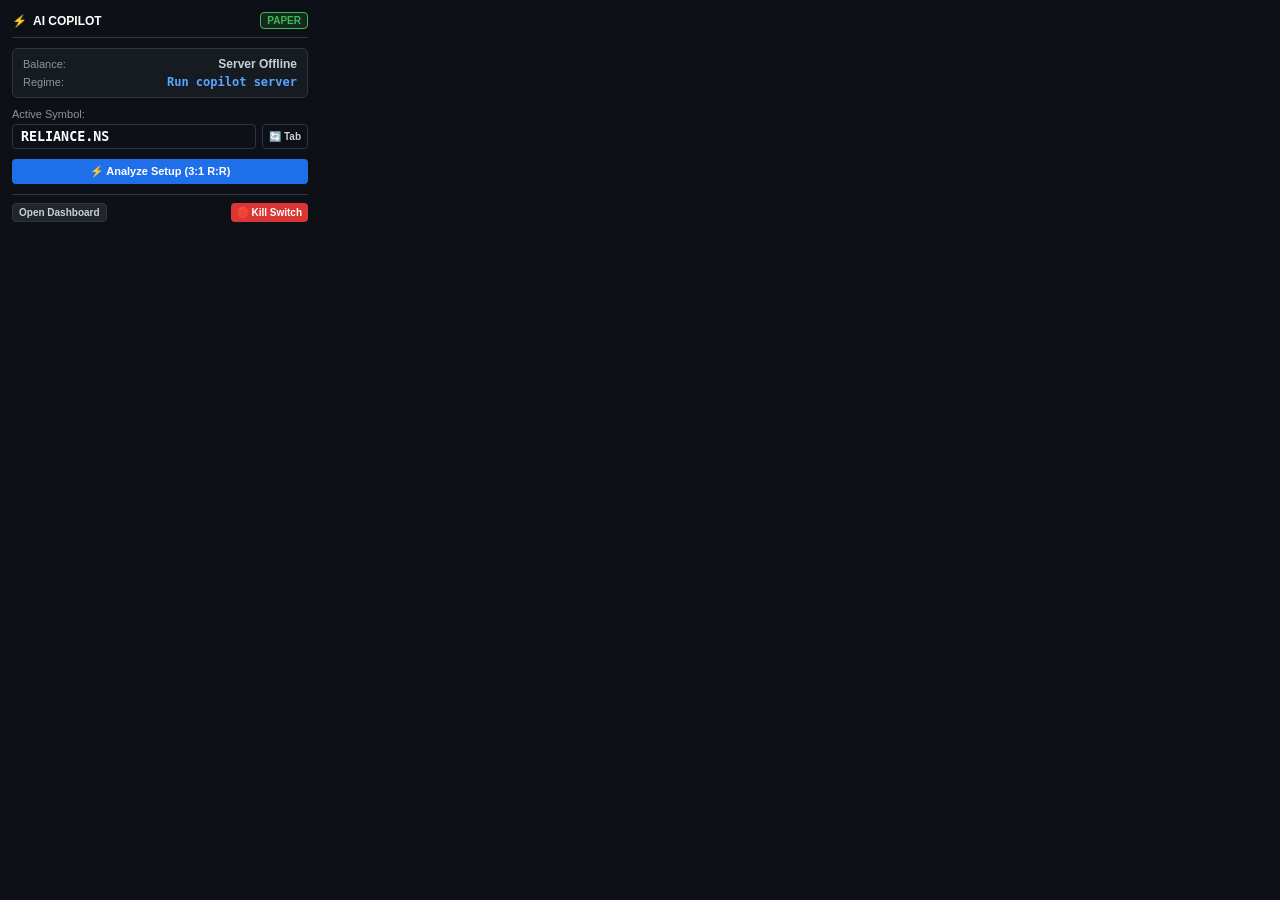
==== extension/popup.html @ 914ae97c "feat(copilot): implement AI trading copilot with 3:1 net R:R, regime engine, web dashboard, extensio" ====
<!DOCTYPE html>
<html lang="en">
<head>
  <meta charset="UTF-8">
  <title>AI Trading Copilot</title>
  <link rel="stylesheet" href="popup.css">
</head>
<body class="popup-body">
  <div class="header">
    <div class="logo">
      <span class="logo-icon">⚡</span>
      <span class="title">AI COPILOT</span>
    </div>
    <span class="badge" id="modeBadge">PAPER</span>
  </div>

  <div class="status-card">
    <div class="metric-row">
      <span class="label">Balance:</span>
      <strong id="balanceVal">₹100,000.00</strong>
    </div>
    <div class="metric-row">
      <span class="label">Regime:</span>
      <span id="regimeVal" class="regime-text">DETECTING...</span>
    </div>
  </div>

  <div class="symbol-box">
    <span class="label">Active Symbol:</span>
    <div class="symbol-input-group">
      <input type="text" id="symbolInput" value="RELIANCE.NS" class="symbol-input">
      <button id="btnSyncTab" class="btn btn-sm btn-outline" title="Sync from TradingView Tab">🔄 Tab</button>
    </div>
  </div>

  <div class="actions">
    <button id="btnAnalyze" class="btn btn-primary btn-block">⚡ Analyze Setup (3:1 R:R)</button>
  </div>

  <div id="signalContainer" class="ticket-card" style="display: none;">
    <div class="ticket-header">
      <span class="badge" id="decisionBadge">TRADE</span>
      <span id="strategyName" class="strategy-label">TrendFollowing</span>
    </div>
    <div class="ticket-details">
      <div class="detail-row"><span>Entry:</span> <strong id="tEntry">₹0.00</strong></div>
      <div class="detail-row"><span>Stop Loss:</span> <strong id="tSL" class="text-danger">₹0.00</strong></div>
      <div class="detail-row"><span>Take Profit:</span> <strong id="tTP" class="text-success">₹0.00</strong></div>
      <div class="detail-row"><span>Net R:R:</span> <strong id="tRR" class="text-accent">3.20 R</strong></div>
      <div class="detail-row"><span>Quantity:</span> <strong id="tQty">0</strong></div>
    </div>
    <div id="reasonsBox" class="reasons-box" style="display: none;"></div>
    <button id="btnExecute" class="btn btn-success btn-block" style="margin-top: 8px;">🚀 Execute Order</button>
  </div>

  <div class="footer-actions">
    <a href="http://127.0.0.1:8765/" target="_blank" class="btn btn-secondary btn-sm">Open Dashboard</a>
    <button id="btnEmergencyStop" class="btn btn-danger btn-sm">🛑 Kill Switch</button>
  </div>

  <script src="popup.js"></script>
</body>
</html>
---- extension/popup.css ----
/* Companion Browser Extension Popup Stylesheet */
:root {
  --bg-dark: #0d1117;
  --bg-card: #161b22;
  --border: #30363d;
  --text: #c9d1d9;
  --text-white: #ffffff;
  --accent: #58a6ff;
  --green: #3fb950;
  --red: #f85149;
  --yellow: #d29922;
  --font-mono: "SF Mono", Consolas, Menlo, monospace;
}

* { box-sizing: border-box; margin: 0; padding: 0; }

body.popup-body {
  width: 320px;
  background-color: var(--bg-dark);
  color: var(--text);
  font-family: -apple-system, BlinkMacSystemFont, "Segoe UI", Roboto, sans-serif;
  font-size: 12px;
  padding: 12px;
  display: flex;
  flex-direction: column;
  gap: 10px;
}

.header {
  display: flex;
  align-items: center;
  justify-content: space-between;
  border-bottom: 1px solid var(--border);
  padding-bottom: 8px;
}

.logo {
  display: flex;
  align-items: center;
  gap: 6px;
  font-weight: 700;
  color: var(--text-white);
}

.badge {
  font-size: 10px;
  font-weight: 700;
  padding: 2px 6px;
  border-radius: 4px;
  background-color: rgba(63, 185, 80, 0.15);
  border: 1px solid var(--green);
  color: var(--green);
}

.status-card {
  background-color: var(--bg-card);
  border: 1px solid var(--border);
  border-radius: 6px;
  padding: 8px 10px;
  display: flex;
  flex-direction: column;
  gap: 4px;
}

.metric-row {
  display: flex;
  justify-content: space-between;
  align-items: center;
}

.label {
  color: #8b949e;
  font-size: 11px;
}

.regime-text {
  font-family: var(--font-mono);
  font-weight: 600;
  color: var(--accent);
}

.symbol-box {
  display: flex;
  flex-direction: column;
  gap: 4px;
}

.symbol-input-group {
  display: flex;
  gap: 6px;
}

.symbol-input {
  flex: 1;
  background-color: #0d1117;
  border: 1px solid var(--border);
  border-radius: 4px;
  padding: 4px 8px;
  color: var(--text-white);
  font-family: var(--font-mono);
  font-weight: 700;
}

.btn {
  border: none;
  border-radius: 4px;
  padding: 6px 10px;
  font-size: 11px;
  font-weight: 600;
  cursor: pointer;
  display: inline-flex;
  align-items: center;
  justify-content: center;
  gap: 4px;
  text-decoration: none;
}

.btn-primary { background-color: #1f6feb; color: #ffffff; }
.btn-primary:hover { background-color: #388bfd; }

.btn-secondary { background-color: #21262d; color: var(--text); border: 1px solid var(--border); }
.btn-secondary:hover { background-color: #30363d; }

.btn-success { background-color: #238636; color: #ffffff; }
.btn-success:hover { background-color: #2ea043; }

.btn-danger { background-color: #da3633; color: #ffffff; }
.btn-danger:hover { background-color: #f85149; }

.btn-outline { background: transparent; border: 1px solid var(--border); color: var(--text); }

.btn-sm { padding: 3px 6px; font-size: 10px; }
.btn-block { width: 100%; }

.ticket-card {
  background-color: var(--bg-card);
  border: 1px solid var(--border);
  border-radius: 6px;
  padding: 8px 10px;
  display: flex;
  flex-direction: column;
  gap: 6px;
}

.ticket-header {
  display: flex;
  justify-content: space-between;
  align-items: center;
}

.strategy-label {
  font-size: 10px;
  color: #d2a8ff;
  font-family: var(--font-mono);
}

.ticket-details {
  display: flex;
  flex-direction: column;
  gap: 2px;
  font-family: var(--font-mono);
  font-size: 11px;
}

.detail-row {
  display: flex;
  justify-content: space-between;
}

.reasons-box {
  background-color: rgba(210, 153, 34, 0.1);
  border-left: 2px solid var(--yellow);
  padding: 4px 6px;
  font-size: 10px;
  color: var(--yellow);
}

.footer-actions {
  display: flex;
  justify-content: space-between;
  border-top: 1px solid var(--border);
  padding-top: 8px;
}

.text-success { color: var(--green); }
.text-danger { color: var(--red); }
.text-accent { color: var(--accent); }
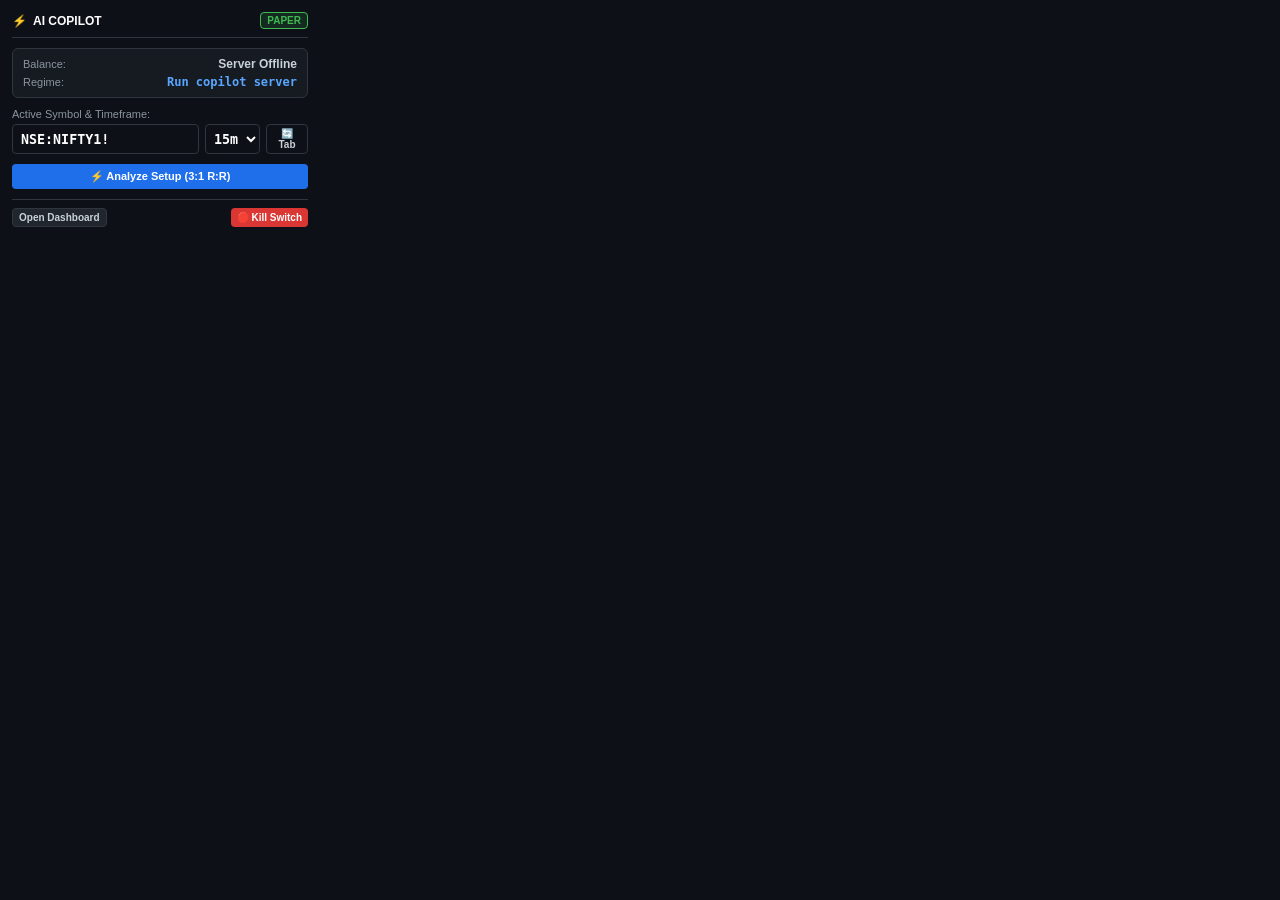
==== commit 09db9673: "Inject visible TradingView in-page Copilot panel with active chart detection and NIFTY 15m support" ====
--- a/extension/popup.html
+++ b/extension/popup.html
@@ -26,11 +26,20 @@
   </div>
 
   <div class="symbol-box">
-    <span class="label">Active Symbol:</span>
+    <span class="label">Active Symbol & Timeframe:</span>
     <div class="symbol-input-group">
-      <input type="text" id="symbolInput" value="RELIANCE.NS" class="symbol-input">
+      <input type="text" id="symbolInput" value="NSE:NIFTY1!" class="symbol-input">
+      <select id="intervalSelect" class="symbol-input" style="width: 65px; padding: 4px;">
+        <option value="1m">1m</option>
+        <option value="5m">5m</option>
+        <option value="15m" selected>15m</option>
+        <option value="30m">30m</option>
+        <option value="60m">1h</option>
+        <option value="1d">1D</option>
+      </select>
       <button id="btnSyncTab" class="btn btn-sm btn-outline" title="Sync from TradingView Tab">🔄 Tab</button>
     </div>
+    <div id="syncStatus" class="sync-status" style="display: none; font-size: 10px; color: #8b949e; line-height: 1.2; margin-top: 3px;"></div>
   </div>
 
   <div class="actions">
@@ -61,3 +70,4 @@
   <script src="popup.js"></script>
 </body>
 </html>
+
--- a/extension/popup.css
+++ b/extension/popup.css
@@ -185,3 +185,4 @@
 .text-success { color: var(--green); }
 .text-danger { color: var(--red); }
 .text-accent { color: var(--accent); }
+
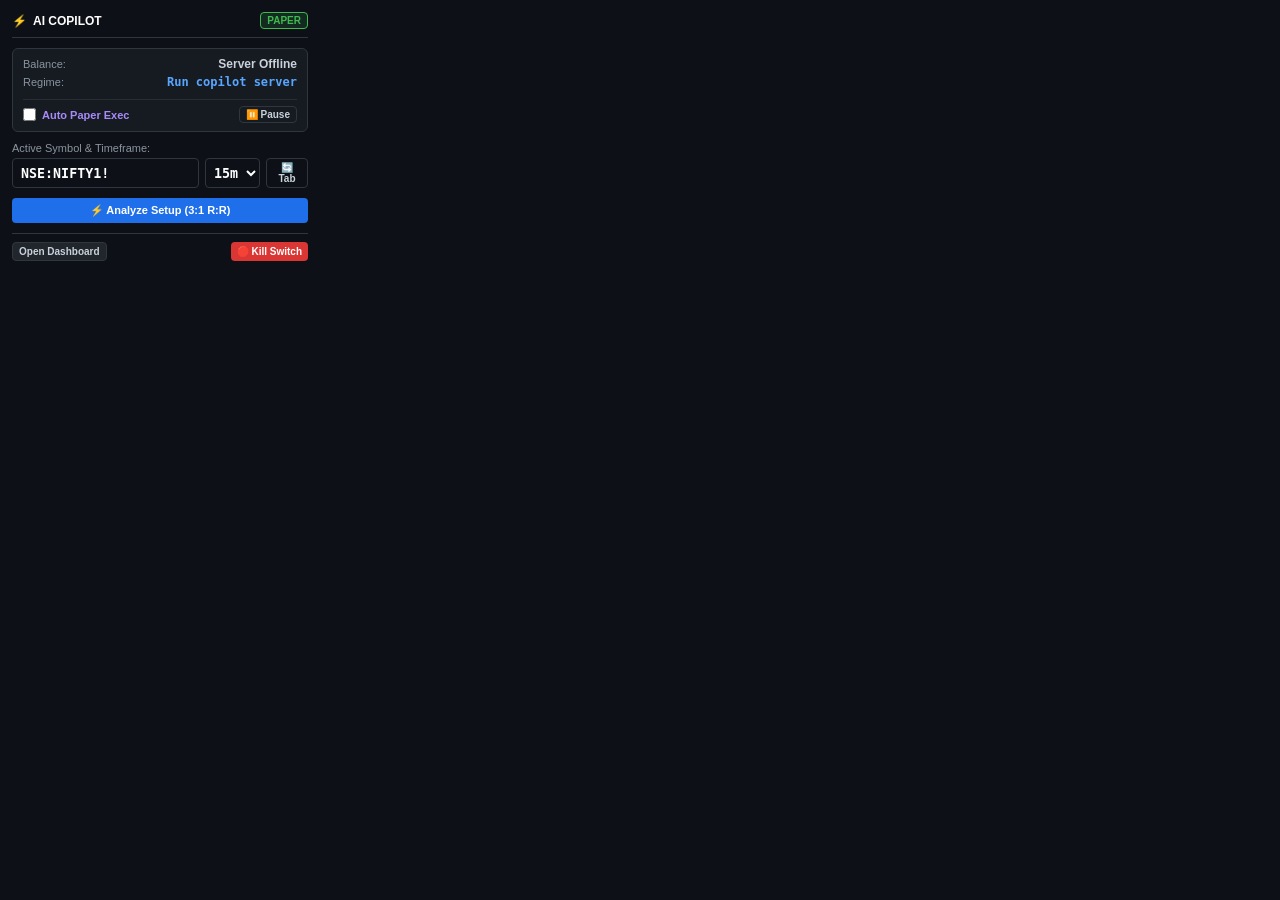
==== commit 59aa05ec: "Implement live exchange feed, TV active chart sync, candle deduplication, and data health status" ====
--- a/extension/popup.html
+++ b/extension/popup.html
@@ -22,6 +22,12 @@
     <div class="metric-row">
       <span class="label">Regime:</span>
       <span id="regimeVal" class="regime-text">DETECTING...</span>
+    </div>
+    <div class="metric-row" style="margin-top: 6px; padding-top: 6px; border-top: 1px solid rgba(255,255,255,0.08); align-items: center; justify-content: space-between;">
+      <label style="display: inline-flex; align-items: center; gap: 6px; font-size: 11px; cursor: pointer; color: #a78bfa; font-weight: 600;">
+        <input type="checkbox" id="popupCheckAutoPaper"> Auto Paper Exec
+      </label>
+      <button id="popupBtnPauseEntries" class="btn btn-sm btn-outline" style="font-size: 10px; padding: 2px 6px;">⏸️ Pause</button>
     </div>
   </div>
 
